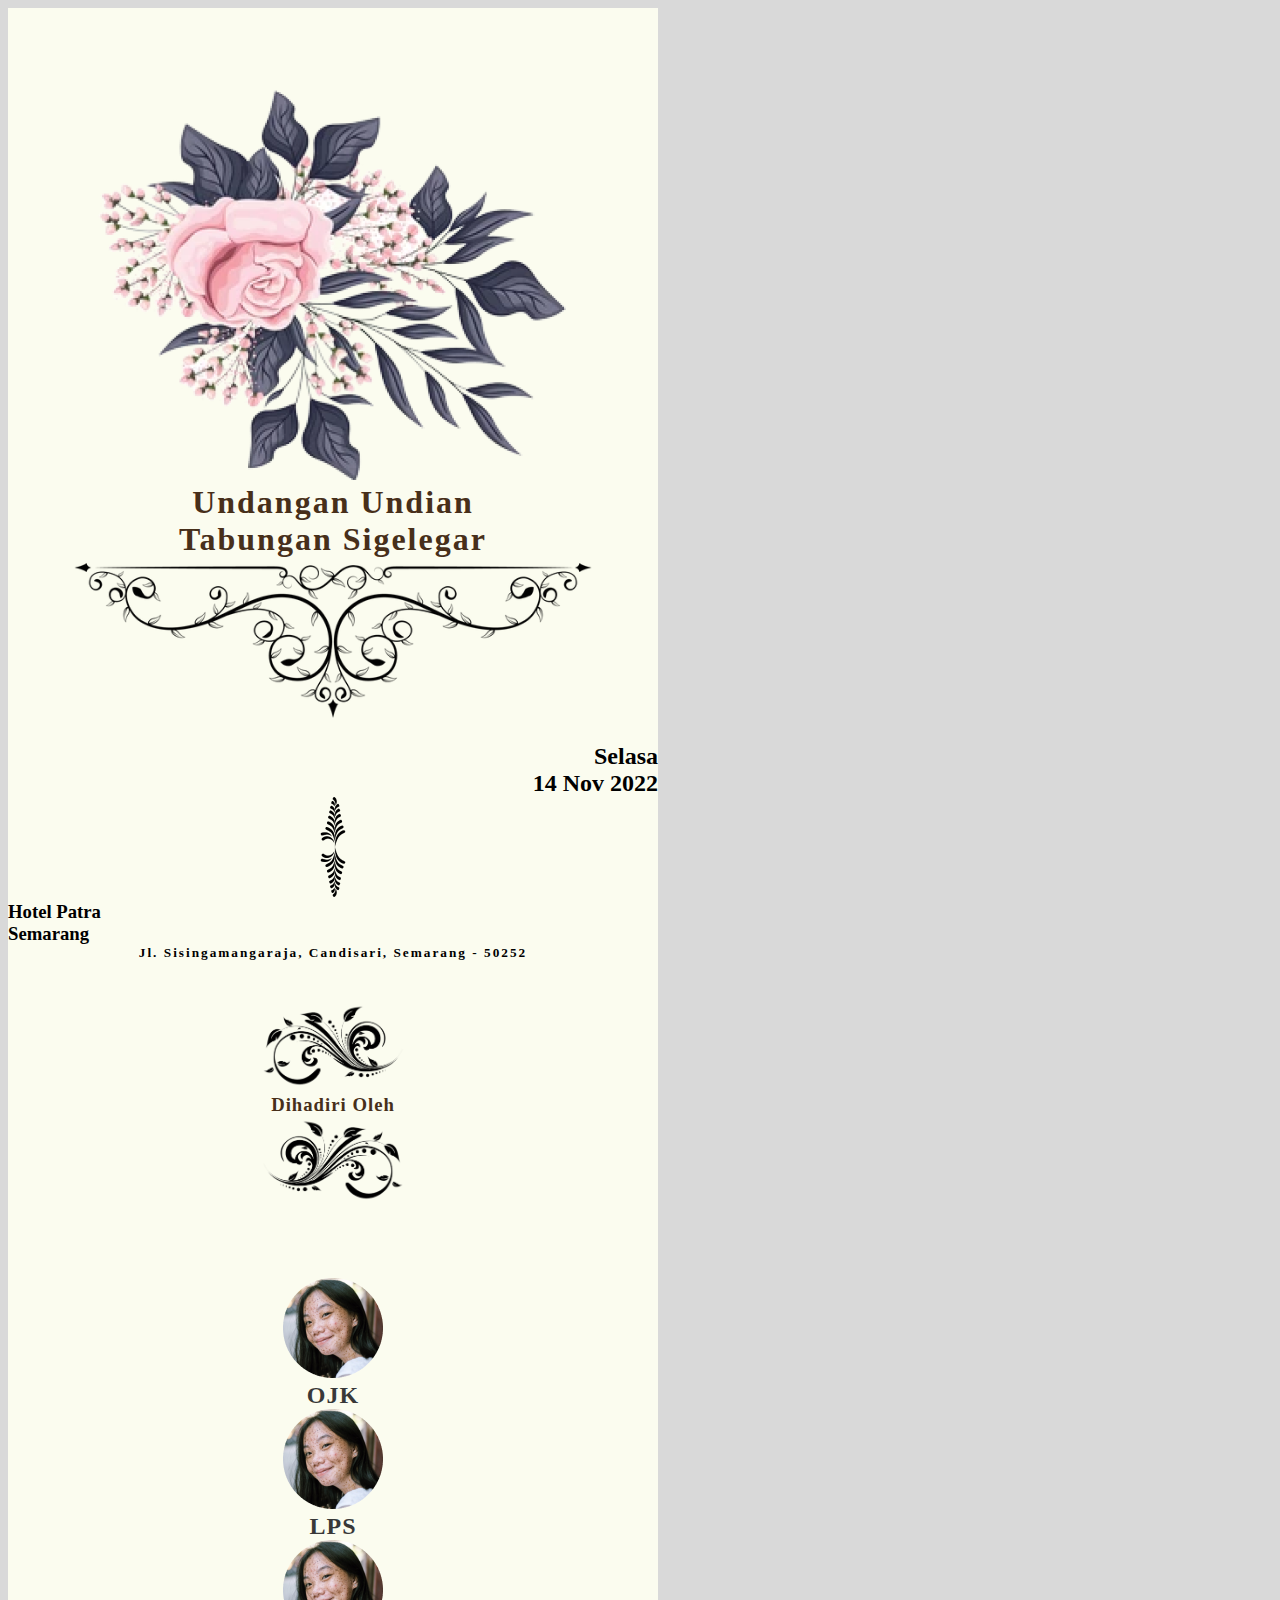
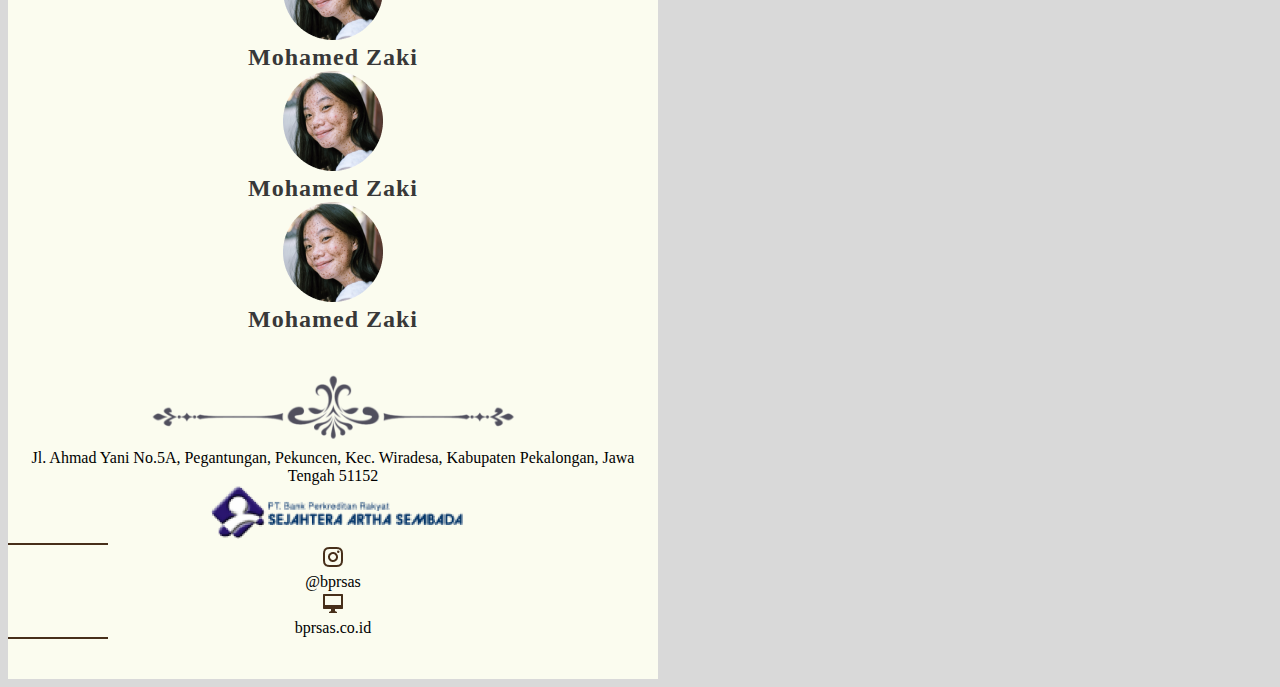
==== mainInvitation.html @ 77e8e4f9 "first commit" ====
<!DOCTYPE html>
<html lang="en">

<head>
    <meta charset="UTF-8">
    <meta http-equiv="X-UA-Compatible" content="IE=edge">
    <meta name="viewport" content="width=device-width, initial-scale=1.0">
    <title>Document</title>

    <link rel="stylesheet" href="https://cdnjs.cloudflare.com/ajax/libs/font-awesome/6.1.1/css/all.min.css"
        integrity="sha512-KfkfwYDsLkIlwQp6LFnl8zNdLGxu9YAA1QvwINks4PhcElQSvqcyVLLD9aMhXd13uQjoXtEKNosOWaZqXgel0g=="
        crossorigin="anonymous" referrerpolicy="no-referrer" />

    <link href="https://cdn.jsdelivr.net/npm/bootstrap@5.1.3/dist/css/bootstrap.min.css" rel="stylesheet"
        integrity="sha384-1BmE4kWBq78iYhFldvKuhfTAU6auU8tT94WrHftjDbrCEXSU1oBoqyl2QvZ6jIW3" crossorigin="anonymous">

    <link rel="stylesheet" href="./css/styles2.css">
</head>

<body>
    <header>
        <div class="container">
            <div class="row">
                <div class="col">
                    <div class="title">
                        <div class=" mt-4">
                            <img width="80%" src="./img/ornament1.png" />
                            <h1 style="letter-spacing: 2px;" class="my-3 primarycolor"><b>Undangan Undian <br> Tabungan
                                    Sigelegar</b>
                            </h1>
                            <img width="80%%" src="./img/ornament2.png" />
                        </div>
                    </div>
                </div>
            </div>
            <div class="row mt-4">
                <div class="col-lg-12">
                    <div class="row justify-content-center align-items-center">
                        <div class="col-lg-4">
                            <div style="text-align: right;">
                                <h2>Selasa</h2>
                                <h2>14 Nov 2022</h2>
                            </div>
                        </div>
                        <div class="col-lg-1">
                            <img class="img-fluid" src="./img/ornament6.png" alt="">
                        </div>
                        <div class="col-lg-4">
                            <div style="text-align: left;">
                                <h3>Hotel Patra </h3>
                                <h3>Semarang</h3>
                            </div>
                        </div>
                    </div>
                </div>
            </div>
            <div class="row">
                <div class="col">
                    <div class="tempat mt-4">
                        <!-- <img width="70%" src="./img/ornament1.png" /> -->
                        <h5 style="letter-spacing: 2px;" class="my-3">Jl. Sisingamangaraja, Candisari, Semarang - 50252
                        </h5>
                        <!-- <img width="70%%" src="./img/ornament2.png" /> -->
                    </div>
                </div>
            </div>
        </div>
    </header>
    <div class="content">
        <div class="container">
            <div class="row">
                <div class="col">
                    <div style="padding:20px; margin-bottom:50px"
                        class="d-flex align-items-center justify-content-center">
                        <img width="25%" src="./img/ornament3.png" alt="">
                        <h3 class="fLobster primarycolor">Dihadiri Oleh</h3>
                        <img width="25%" src="./img/ornament4.png" alt="">
                    </div>
                </div>
            </div>
            <div class="row justify-content-center">
                <div class="col-lg-11">
                    <div class="row justify-content-center">
                        <div class="col-lg-4 mb-5">
                            <div>
                                <img class="mb-2" src="./img/imgPrize.png" alt="">
                                <h4 class="fLobster mt-2">OJK</h4>
                            </div>
                        </div>
                        <div class="col-lg-4 mb-5">
                            <div>
                                <img class="mb-2" src="./img/imgPrize.png" alt="">
                                <h4 class="fLobster mt-2">LPS</h4>
                            </div>
                        </div>
                        <div class="col-lg-4 mb-5">
                            <div>
                                <img class="mb-2" src="./img/imgPrize.png" alt="">
                                <h4 class="fLobster mt-2">Mohamed Zaki</h4>
                            </div>
                        </div>
                        <div class="col-lg-4 mb-5">
                            <div>
                                <img class="mb-2" src="./img/imgPrize.png" alt="">
                                <h4 class="fLobster mt-2">Mohamed Zaki</h4>
                            </div>
                        </div>
                        <div class="col-lg-4 mb-5">
                            <div>
                                <img class="mb-2" src="./img/imgPrize.png" alt="">
                                <h4 class="fLobster mt-2">Mohamed Zaki</h4>
                            </div>
                        </div>
                    </div>
                </div>
            </div>
        </div>
    </div>
    <footer>
        <div class="container">
            <div class="row justify-content-center">
                <div class="col-lg-10">
                    <img width="60%" src="./img/ornament5.png" alt="">
                    <div>
                        <p class="mt-3">Jl. Ahmad Yani No.5A, Pegantungan, Pekuncen, Kec. Wiradesa, Kabupaten
                            Pekalongan,
                            Jawa Tengah
                            51152</p>
                        <img class="mt-4" width="40%" src="./img/logo.png" alt="">
                    </div>
                    <div class="d-flex justify-content-center mt-4">
                        <div class="d-flex align-items-center">
                            <div style="background: #472F1A; height:2px; width:100px;" class="me-2"></div>
                            <img class="m-1" src="./img/logo3.png" alt="">
                            <p>@bprsas</p>
                        </div>
                        <div class="mx-3"></div>
                        <div class="d-flex align-items-center">
                            <img class="m-1" src="./img/logo2.png" alt="">
                            <p>bprsas.co.id</p>
                            <div style="background: #472F1A; height:2px; width:100px;" class="ms-2"></div>
                        </div>
                    </div>
                </div>
            </div>
        </div>
    </footer>
</body>

</html>
---- css/styles2.css ----
body {
    font-family: 'Playfair Display';
    background: rgb(217, 217, 217);
    background-image: url('./img/bg.png');
    background-size: cover;
    text-align: center;
}

@media (min-width: 1200px) {
    .container {
        max-width: 650px;
    }
}


.fpoppins {
    font-family: 'Poppins' !important;
}

.fplayfair {
    font-family: 'Playfair Display' !important;
}

.fLobster {
    font-family: 'Lobster' !important;
    letter-spacing: 1px;
    color: rgb(56, 56, 56);
}


p,
h1,
h2,
h3,
h4,
h5 {
    padding: 0;
    margin: 0;
}

header .tanggal .borderz {
    border: solid 3px rgb(38, 98, 64);
    align-items: center;
    border-left: none;
    border-right: none;
}

header .title {
    padding: 50px 0 20px 0;
}

.content .container,
header .container,
footer .container {
    background: rgb(251, 252, 239);
}

.content .container {
    padding: 20px 0 40px 0;
}

.content h4 {
    font-size: 24px;
}

.primarycolor {
    color: #472F1A;
}

footer .container {
    padding-bottom: 40px;
}
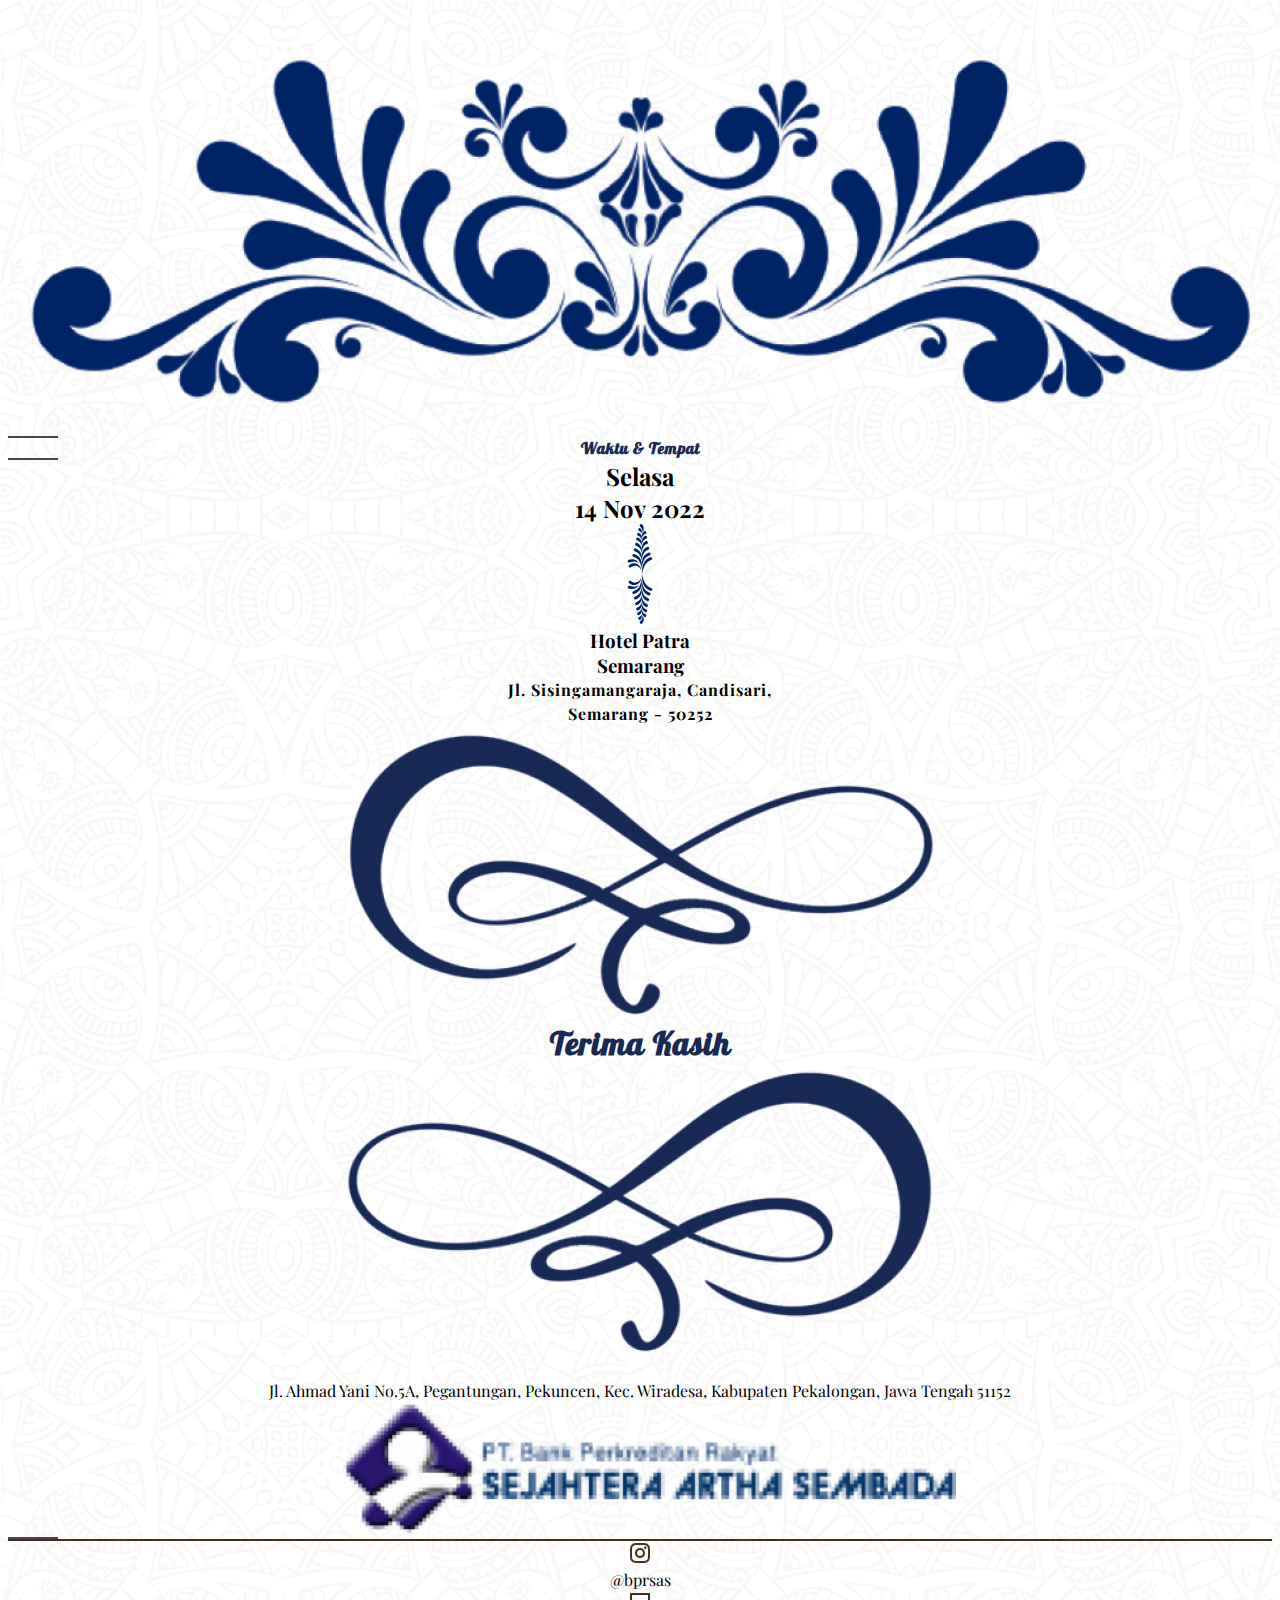
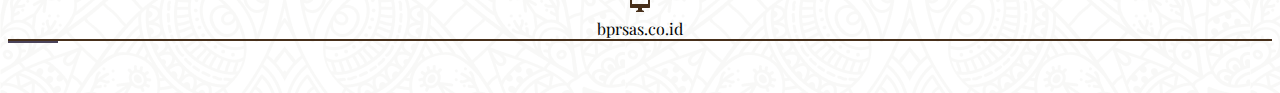
==== commit a8489e18: "first commit" ====
--- a/mainInvitation.html
+++ b/mainInvitation.html
@@ -24,127 +24,93 @@
                 <div class="col">
                     <div class="title">
                         <div class=" mt-4">
-                            <img width="80%" src="./img/ornament1.png" />
-                            <h1 style="letter-spacing: 2px;" class="my-3 primarycolor"><b>Undangan Undian <br> Tabungan
-                                    Sigelegar</b>
-                            </h1>
-                            <img width="80%%" src="./img/ornament2.png" />
+                            <img width="100%%" src="./img/ornament1.png" />
                         </div>
                     </div>
                 </div>
             </div>
-            <div class="row mt-4">
-                <div class="col-lg-12">
-                    <div class="row justify-content-center align-items-center">
-                        <div class="col-lg-4">
-                            <div style="text-align: right;">
-                                <h2>Selasa</h2>
-                                <h2>14 Nov 2022</h2>
-                            </div>
-                        </div>
-                        <div class="col-lg-1">
-                            <img class="img-fluid" src="./img/ornament6.png" alt="">
-                        </div>
-                        <div class="col-lg-4">
-                            <div style="text-align: left;">
-                                <h3>Hotel Patra </h3>
-                                <h3>Semarang</h3>
-                            </div>
-                        </div>
+            <div class="row mb-3 justify-content-center">
+                <div class="col">
+                    <div class="d-flex align-items-center justify-content-center">
+                        <div class="wow slideInRight" style="height: 2px; width:50px; background:#4A435A;"></div>
+                        <h4 class="fLobster mx-2">Waktu & Tempat</h4>
+                        <div class="wow slideInRight" style="height: 2px; width:50px; background:#4A435A;"></div>
                     </div>
+                </div>
+            </div>
+            <div class="row align-items-center">
+                <div class="col-5">
+                    <h2>Selasa</h2>
+                    <h2>14 Nov 2022</h2>
+                </div>
+                <div class="col-2">
+                    <img class="img-fluid" src="./img/ornament6.png" alt="">
+                </div>
+                <div class="col-5">
+                    <h3>Hotel Patra </h3>
+                    <h3>Semarang</h3>
                 </div>
             </div>
             <div class="row">
                 <div class="col">
-                    <div class="tempat mt-4">
+                    <div class="tempat">
                         <!-- <img width="70%" src="./img/ornament1.png" /> -->
-                        <h5 style="letter-spacing: 2px;" class="my-3">Jl. Sisingamangaraja, Candisari, Semarang - 50252
+                        <h5 style="letter-spacing: 1px; font-size: 16px;line-height: 24px;" class="mt-4">Jl.
+                            Sisingamangaraja,
+                            Candisari,<br>
+                            Semarang - 50252
                         </h5>
                         <!-- <img width="70%%" src="./img/ornament2.png" /> -->
                     </div>
                 </div>
             </div>
-        </div>
-    </header>
-    <div class="content">
-        <div class="container">
-            <div class="row">
+            <div class="row mt-4 align-items-center">
+                <div class="col-4">
+                    <img class="img-fluid" src="./img/ornamentThanks2.png" alt="">
+                </div>
                 <div class="col">
-                    <div style="padding:20px; margin-bottom:50px"
-                        class="d-flex align-items-center justify-content-center">
-                        <img width="25%" src="./img/ornament3.png" alt="">
-                        <h3 class="fLobster primarycolor">Dihadiri Oleh</h3>
-                        <img width="25%" src="./img/ornament4.png" alt="">
-                    </div>
+                    <h1 class="fLobster thanks">Terima Kasih</h1>
                 </div>
-            </div>
-            <div class="row justify-content-center">
-                <div class="col-lg-11">
-                    <div class="row justify-content-center">
-                        <div class="col-lg-4 mb-5">
-                            <div>
-                                <img class="mb-2" src="./img/imgPrize.png" alt="">
-                                <h4 class="fLobster mt-2">OJK</h4>
-                            </div>
-                        </div>
-                        <div class="col-lg-4 mb-5">
-                            <div>
-                                <img class="mb-2" src="./img/imgPrize.png" alt="">
-                                <h4 class="fLobster mt-2">LPS</h4>
-                            </div>
-                        </div>
-                        <div class="col-lg-4 mb-5">
-                            <div>
-                                <img class="mb-2" src="./img/imgPrize.png" alt="">
-                                <h4 class="fLobster mt-2">Mohamed Zaki</h4>
-                            </div>
-                        </div>
-                        <div class="col-lg-4 mb-5">
-                            <div>
-                                <img class="mb-2" src="./img/imgPrize.png" alt="">
-                                <h4 class="fLobster mt-2">Mohamed Zaki</h4>
-                            </div>
-                        </div>
-                        <div class="col-lg-4 mb-5">
-                            <div>
-                                <img class="mb-2" src="./img/imgPrize.png" alt="">
-                                <h4 class="fLobster mt-2">Mohamed Zaki</h4>
-                            </div>
-                        </div>
-                    </div>
+                <div class="col-4">
+                    <img class="img-fluid" src="./img/ornamentThanks.png" alt="">
                 </div>
             </div>
         </div>
-    </div>
+    </header>
     <footer>
         <div class="container">
             <div class="row justify-content-center">
                 <div class="col-lg-10">
-                    <img width="60%" src="./img/ornament5.png" alt="">
                     <div>
-                        <p class="mt-3">Jl. Ahmad Yani No.5A, Pegantungan, Pekuncen, Kec. Wiradesa, Kabupaten
+                        <p class="">Jl. Ahmad Yani No.5A, Pegantungan, Pekuncen, Kec. Wiradesa, Kabupaten
                             Pekalongan,
                             Jawa Tengah
                             51152</p>
-                        <img class="mt-4" width="40%" src="./img/logo.png" alt="">
+                        <img class="mt-4" width="50%" src="./img/logo.png" alt="">
                     </div>
-                    <div class="d-flex justify-content-center mt-4">
+                    <div class="d-flex justify-content-center align-items-center mt-4">
+                        <div class="wow slideInLeft" style="height: 2px; width:50px; background:#4A435A;"></div>
                         <div class="d-flex align-items-center">
-                            <div style="background: #472F1A; height:2px; width:100px;" class="me-2"></div>
+                            <div style="background: #472F1A; height:2px; width:100%;" class="me-2"></div>
                             <img class="m-1" src="./img/logo3.png" alt="">
                             <p>@bprsas</p>
                         </div>
-                        <div class="mx-3"></div>
+                        <div class="mx-2"></div>
                         <div class="d-flex align-items-center">
                             <img class="m-1" src="./img/logo2.png" alt="">
                             <p>bprsas.co.id</p>
-                            <div style="background: #472F1A; height:2px; width:100px;" class="ms-2"></div>
+                            <div style="background: #472F1A; height:2px; width:100%;" class="ms-2"></div>
                         </div>
+                        <div class="wow slideInRight" style="height: 2px; width:50px; background:#4A435A;"></div>
                     </div>
                 </div>
             </div>
         </div>
     </footer>
+    <!-- ORNAMENT CORNER -->
+
+    <!-- <img class="ornamentBotLeft" width="35%" src="./img/ornament3.png" alt="">
+    <img class="ornamentBotRight" width="35%" src="./img/ornament4.png" alt=""> -->
 </body>
 
 </html>--- a/css/styles2.css
+++ b/css/styles2.css
@@ -1,32 +1,50 @@
 
+@import url('https://fonts.googleapis.com/css2?family=Dancing+Script:wght@500&family=Lobster&family=Playfair+Display:ital,wght@0,400;0,500;0,600;0,700;1,400;1,500&family=Poppins:wght@600&display=swap');
 
 body {
     font-family: 'Playfair Display';
-    background: rgb(217, 217, 217);
-    background-image: url('./img/bg.png');
-    background-size: cover;
+    background-image: url('../img/bg.png');
     text-align: center;
 }
 
-@media (min-width: 1200px) {
+/* @media (min-width: 1200px) {
     .container {
         max-width: 650px;
     }
+} */
+
+.ornamentBotLeft{
+    position: absolute;
+    bottom: 0;
+    left: 0;
+}
+
+.ornamentBotRight{
+    position: absolute;
+    bottom: 0;
+    right: 0;
 }
 
 
-.fpoppins {
+.fPoppins {
     font-family: 'Poppins' !important;
 }
 
-.fplayfair {
+.fPlayfair {
     font-family: 'Playfair Display' !important;
 }
 
 .fLobster {
     font-family: 'Lobster' !important;
     letter-spacing: 1px;
-    color: rgb(56, 56, 56);
+    color: #182955;
+}
+
+.thanks{
+    /* background: #18295550;
+    border: solid 1px #182955;
+    border-radius: 4px;
+    padding: 6px 0; */
 }
 
 
@@ -48,13 +66,13 @@
 }
 
 header .title {
-    padding: 50px 0 20px 0;
+    padding: 0px 0 10px 0;
 }
 
 .content .container,
 header .container,
 footer .container {
-    background: rgb(251, 252, 239);
+    
 }
 
 .content .container {
@@ -70,5 +88,8 @@
 }
 
 footer .container {
-    padding-bottom: 40px;
+    /* position: absolute;
+    bottom: 20px; */
+    margin-top: 20px;
+    margin-bottom: 50px;
 }